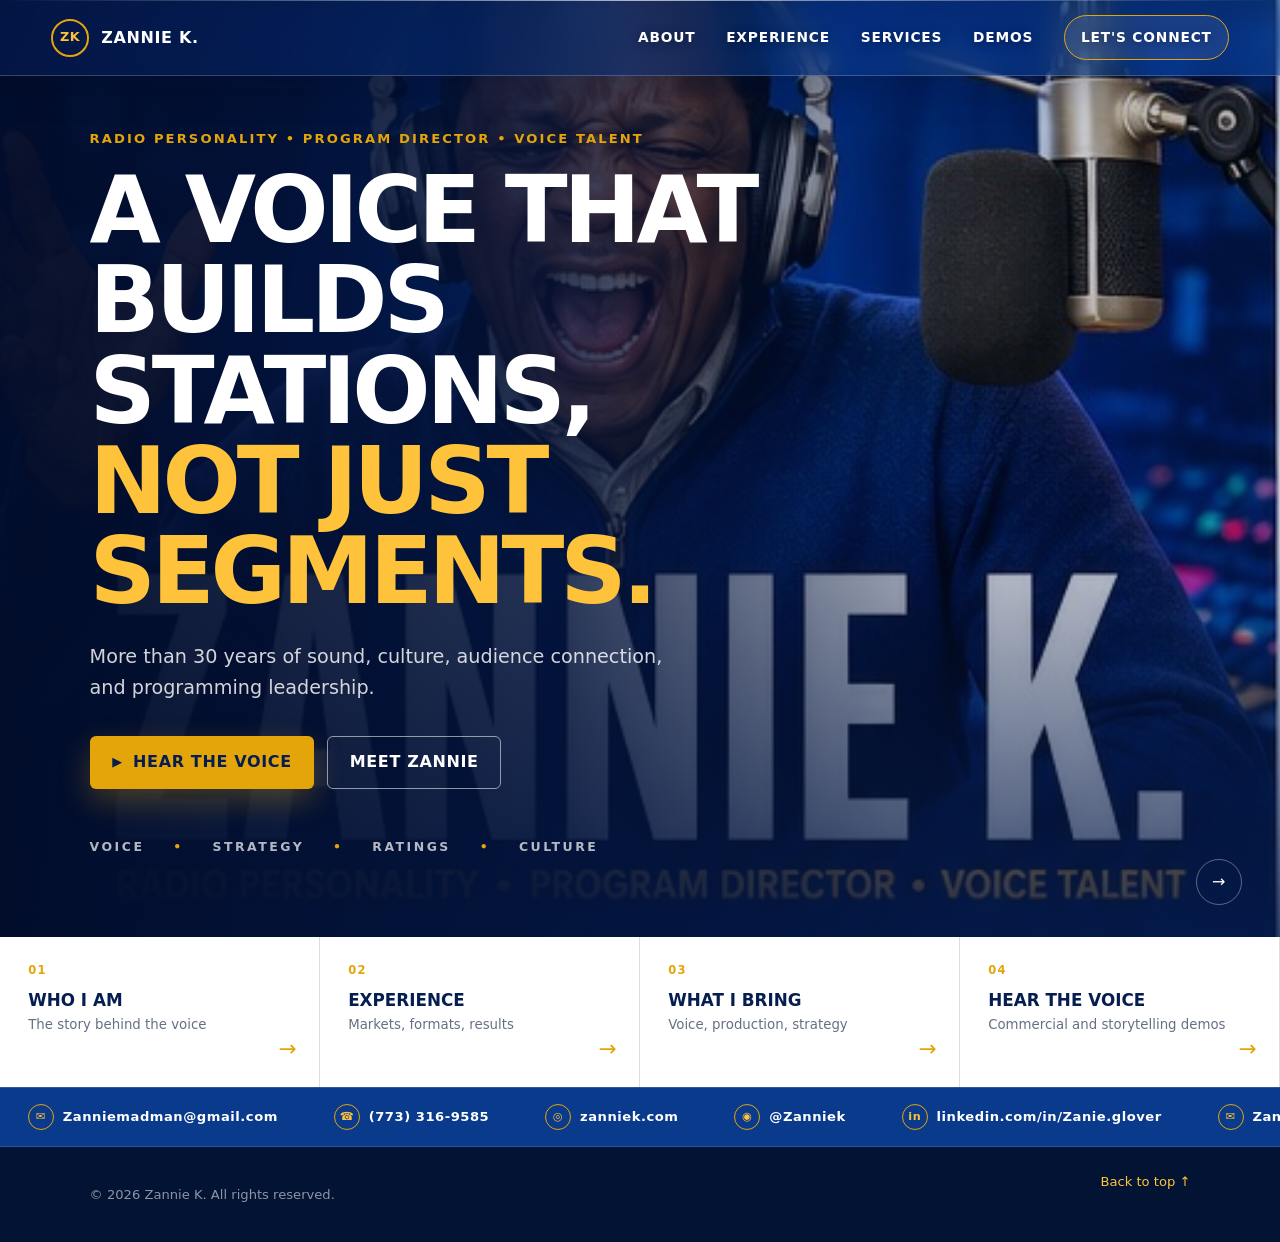
==== index.html @ f50148a6 "Publish complete Zannie K website" ====
<!doctype html>
<html lang="en">
<head>
  <meta charset="UTF-8">
  <meta name="viewport" content="width=device-width, initial-scale=1.0">
  <meta name="description" content="Zannie K. — veteran radio personality, program director, and voice talent available for voice tracking, voiceover, and programming consulting.">
  <title>Zannie K. | Radio Personality & Voice Talent</title>
  <link rel="stylesheet" href="styles.css">
  <script src="script.js" defer></script>
</head>
<body data-page="home">
  <a class="skip-link" href="#main">Skip to content</a>

  <header class="site-header">
    <a class="brand" href="#top" aria-label="Zannie K. home">
      <span class="brand-mark">ZK</span>
      <span>Zannie K.</span>
    </a>
    <button class="menu-button" type="button" aria-expanded="false" aria-controls="site-nav">
      <span></span><span></span><span></span>
      <span class="sr-only">Open menu</span>
    </button>
    <nav id="site-nav" class="site-nav" aria-label="Main navigation">
      <a class="page-link" href="about.html">About</a>
      <a class="page-link" href="experience.html">Experience</a>
      <a class="page-link" href="services.html">Services</a>
      <a class="page-link" href="demos.html">Demos</a>
      <a class="nav-cta page-link" href="contact.html">Let's connect</a>
    </nav>
  </header>

  <main id="main">
    <section id="top" class="hero">
      <div class="hero-photo" role="img" aria-label="Zannie K. broadcasting in a radio studio"></div>
      <div class="hero-overlay"></div>
      <div class="hero-content">
        <p class="eyebrow">Radio personality • Program director • Voice talent</p>
        <h1>A voice that builds stations,<br><em>not just segments.</em></h1>
        <p class="hero-copy">More than 30 years of sound, culture, audience connection, and programming leadership.</p>
        <div class="hero-actions">
          <a class="button button-gold page-link" href="demos.html">
            <span class="play-icon" aria-hidden="true">▶</span> Hear the voice
          </a>
          <a class="button button-ghost page-link" href="about.html">Meet Zannie</a>
        </div>
        <ul class="hero-tags" aria-label="Areas of expertise">
          <li>Voice</li><li>Strategy</li><li>Ratings</li><li>Culture</li>
        </ul>
      </div>
      <a class="scroll-cue page-link" href="about.html" aria-label="Continue to Who I Am page">→</a>
    </section>

    <nav class="cover-chapters" aria-label="Explore Zannie K.'s media kit">
      <a class="page-link" href="about.html"><span>01</span><strong>Who I Am</strong><small>The story behind the voice</small></a>
      <a class="page-link" href="experience.html"><span>02</span><strong>Experience</strong><small>Markets, formats, results</small></a>
      <a class="page-link" href="services.html"><span>03</span><strong>What I Bring</strong><small>Voice, production, strategy</small></a>
      <a class="page-link" href="demos.html"><span>04</span><strong>Hear the Voice</strong><small>Commercial and storytelling demos</small></a>
    </nav>

    <section id="about" class="section about-section">
      <div class="section-heading">
        <p class="eyebrow">Who I am</p>
        <h2>Real connection.<br>Consistent delivery.</h2>
      </div>
      <div class="about-copy">
        <p class="lead">Zannie K. is a veteran radio personality and programming leader with over 30 years of experience shaping sound, culture, and audience connection across major and mid-sized markets.</p>
        <p>He has led and contributed to stations across the country, including Detroit, Chicago, Minneapolis, and Atlanta, working across Urban AC, Hip-Hop, R&amp;B, CHR, and Hot AC.</p>
        <p>Zannie balances entertainment and strategy—delivering on-air content that resonates while driving measurable performance behind the scenes.</p>
        <blockquote>
          <span class="quote-mark">“</span>
          Zannie understands how to connect with an audience and deliver content that feels real, current, and consistent.
        </blockquote>
      </div>
      <figure class="about-photo">
        <img src="assets/images/headshot.jpg" alt="Zannie K. smiling">
      </figure>
    </section>

    <section id="experience" class="section experience-section">
      <div class="experience-photo" role="img" aria-label="Zannie K. working at a radio station"></div>
      <div class="experience-content">
        <p class="eyebrow">Experience that delivers</p>
        <h2>Broadcast-tested.<br>Built for today.</h2>
        <div class="stat-grid">
          <article><strong>30+</strong><span>Years on air</span></article>
          <article><strong>4+</strong><span>Major markets</span></article>
          <article><strong>6</strong><span>Radio formats</span></article>
          <article><strong>360°</strong><span>Brand perspective</span></article>
        </div>
        <div class="experience-detail">
          <h3>Program Director</h3>
          <p>105.1 The Bounce &amp; 105.9 Kiss FM — Detroit, MI</p>
          <h3>On-Air Personality</h3>
          <p>Multiple major and mid-sized markets nationwide</p>
          <h3>Markets</h3>
          <p>Detroit • Chicago • Minneapolis • Atlanta • Nationwide</p>
        </div>
      </div>
    </section>

    <section id="services" class="section services-section">
      <div class="center-heading">
        <p class="eyebrow">What I bring to your station</p>
        <h2>Flexible talent. Focused results.</h2>
        <p>Reliable, efficient, and built for today's radio environment.</p>
      </div>
      <div class="service-grid">
        <article class="service-card">
          <span class="service-number">01</span>
          <div class="service-icon" aria-hidden="true">🎙</div>
          <h3>Voice Tracking</h3>
          <ul>
            <li>Market-aware delivery that sounds local</li>
            <li>Clean transitions, music flow, and energy control</li>
            <li>Consistent tone aligned with your brand</li>
          </ul>
        </article>
        <article class="service-card featured-card">
          <span class="service-number">02</span>
          <div class="service-icon" aria-hidden="true">≋</div>
          <h3>Voiceover &amp; Production</h3>
          <ul>
            <li>Commercial reads: smooth, authoritative, relatable</li>
            <li>Imaging and promos</li>
            <li>Branded audio content</li>
          </ul>
        </article>
        <article class="service-card">
          <span class="service-number">03</span>
          <div class="service-icon" aria-hidden="true">↗</div>
          <h3>Programming &amp; Strategy</h3>
          <ul>
            <li>Format alignment and talent coaching</li>
            <li>Audience engagement strategies</li>
            <li>Digital and on-air integration</li>
          </ul>
        </article>
      </div>
    </section>

    <section id="demos" class="section demos-section">
      <div class="demo-intro">
        <p class="eyebrow">Hear the voice</p>
        <h2>Versatile. Engaging. Authentic.</h2>
        <p>Hear the range. Feel the connection.</p>
      </div>
      <div class="demo-list">
        <article class="demo-player" data-src="assets/audio/15-second-demo.mp3">
          <button class="track-button" type="button" aria-label="Play 15 second voice demo" disabled>▶</button>
          <div class="track-info">
            <div><strong>15 second demo</strong><span>Quick • Catchy • Impactful</span></div>
            <div class="waveform" aria-hidden="true"></div>
            <span class="track-status">Loading demo…</span>
          </div>
        </article>
        <article class="demo-player" data-src="assets/audio/20-second-demo.mp3">
          <button class="track-button" type="button" aria-label="Play 20 second voice demo" disabled>▶</button>
          <div class="track-info">
            <div><strong>20 second demo</strong><span>Engaging • Relatable • Natural</span></div>
            <div class="waveform" aria-hidden="true"></div>
            <span class="track-status">Loading demo…</span>
          </div>
        </article>
        <article class="demo-player" data-src="assets/audio/full-voice-demo.mp3">
          <button class="track-button" type="button" aria-label="Play full voice demo" disabled>▶</button>
          <div class="track-info">
            <div><strong>Full voice demo</strong><span>Complete 1:58 Voice Showcase</span></div>
            <div class="waveform" aria-hidden="true"></div>
            <span class="track-status">Loading demo…</span>
          </div>
        </article>
      </div>
    </section>

    <section class="section modern-section">
      <div class="modern-copy">
        <p class="eyebrow">Built for today's media landscape</p>
        <h2>Beyond the dial.</h2>
        <p class="lead">Traditional radio expertise meets the modern tools that help stations expand their reach.</p>
        <ul class="check-list">
          <li>Social media content alignment</li>
          <li>Digital audience engagement</li>
          <li>AI-assisted production workflows</li>
          <li>Brand consistency across platforms</li>
        </ul>
        <p class="result-line">The result: a station that doesn't just broadcast—it connects everywhere.</p>
      </div>
      <div class="modern-photo" role="img" aria-label="Professional broadcast microphone in a radio studio"></div>
    </section>

    <section id="contact" class="section contact-section">
      <div>
        <p class="eyebrow">Let's connect</p>
        <h2>Let's build something that sounds as good as it performs.</h2>
      </div>
      <div class="contact-panel">
        <div class="contact-links">
          <a href="mailto:Zanniemadman@gmail.com"><span>Email</span>Zanniemadman@gmail.com</a>
          <a href="tel:+17733169585"><span>Phone</span>(773) 316-9585</a>
          <a href="https://www.zanniek.com" target="_blank" rel="noopener"><span>Website</span>zanniek.com</a>
        </div>
        <div class="availability">
          <span class="availability-dot"></span>
          Available for voice tracking, voiceover, and programming consulting
        </div>
      </div>
    </section>
  </main>

  <div class="contact-ticker" aria-label="Zannie K. contact information">
    <div class="ticker-track">
      <div class="ticker-group">
        <a href="mailto:Zanniemadman@gmail.com"><span>✉</span> Zanniemadman@gmail.com</a>
        <a href="tel:+17733169585"><span>☎</span> (773) 316-9585</a>
        <a href="https://www.zanniek.com" target="_blank" rel="noopener"><span>◎</span> zanniek.com</a>
        <a href="https://www.instagram.com/Zanniek" target="_blank" rel="noopener"><span>◉</span> @Zanniek</a>
        <a href="https://www.linkedin.com/in/Zanie.glover" target="_blank" rel="noopener"><span>in</span> linkedin.com/in/Zanie.glover</a>
      </div>
      <div class="ticker-group" aria-hidden="true">
        <a tabindex="-1" href="mailto:Zanniemadman@gmail.com"><span>✉</span> Zanniemadman@gmail.com</a>
        <a tabindex="-1" href="tel:+17733169585"><span>☎</span> (773) 316-9585</a>
        <a tabindex="-1" href="https://www.zanniek.com"><span>◎</span> zanniek.com</a>
        <a tabindex="-1" href="https://www.instagram.com/Zanniek"><span>◉</span> @Zanniek</a>
        <a tabindex="-1" href="https://www.linkedin.com/in/Zanie.glover"><span>in</span> linkedin.com/in/Zanie.glover</a>
      </div>
    </div>
  </div>

  <footer class="site-footer">
    <p>© <span id="year"></span> Zannie K. All rights reserved.</p>
    <a href="#top">Back to top ↑</a>
  </footer>
</body>
</html>
---- styles.css ----
:root {
  --navy: #061d4f;
  --blue: #0a3a8c;
  --royal: #0e4fab;
  --gold: #e4a50b;
  --gold-light: #ffc33b;
  --ink: #10182a;
  --paper: #f7f6f1;
  --white: #fff;
  --muted: #667085;
  --line: rgba(16, 24, 42, .14);
  --shadow: 0 24px 60px rgba(5, 24, 66, .16);
}

* { box-sizing: border-box; }
html { scroll-behavior: smooth; }
body {
  margin: 0;
  background: var(--paper);
  color: var(--ink);
  font-family: Inter, ui-sans-serif, system-ui, -apple-system, BlinkMacSystemFont, "Segoe UI", sans-serif;
  line-height: 1.6;
}
.reveal {
  opacity: 0;
  transform: translateY(28px);
  transition: opacity .7s ease, transform .7s cubic-bezier(.2,.7,.2,1);
  transition-delay: var(--reveal-delay, 0ms);
}
.reveal.from-left { transform: translateX(-32px); }
.reveal.from-right { transform: translateX(32px); }
.reveal.is-visible { opacity: 1; transform: none; }
body.menu-open { overflow: hidden; }
a { color: inherit; }
img { display: block; max-width: 100%; }
button, a { -webkit-tap-highlight-color: transparent; }
.sr-only { position: absolute; width: 1px; height: 1px; padding: 0; margin: -1px; overflow: hidden; clip: rect(0,0,0,0); white-space: nowrap; border: 0; }
.skip-link { position: fixed; top: -50px; left: 1rem; z-index: 100; padding: .7rem 1rem; background: var(--gold); color: var(--navy); font-weight: 800; }
.skip-link:focus { top: 1rem; }

.site-header {
  position: fixed;
  inset: 0 0 auto;
  z-index: 50;
  display: flex;
  align-items: center;
  justify-content: space-between;
  height: 76px;
  padding: 0 clamp(1.25rem, 4vw, 4rem);
  color: var(--white);
  background: linear-gradient(180deg, rgba(2,13,43,.86), transparent);
  transition: background .25s, box-shadow .25s;
}
.site-header.scrolled { background: rgba(6,29,79,.96); box-shadow: 0 8px 30px rgba(0,0,0,.16); backdrop-filter: blur(12px); }
.brand { display: flex; align-items: center; gap: .75rem; text-decoration: none; font-weight: 900; letter-spacing: .04em; text-transform: uppercase; }
.brand-mark { display: grid; place-items: center; width: 38px; height: 38px; border: 2px solid var(--gold); border-radius: 50%; color: var(--gold-light); font-size: .8rem; }
.site-nav { display: flex; align-items: center; gap: clamp(1rem, 2.4vw, 2.25rem); }
.site-nav a { text-decoration: none; font-size: .86rem; font-weight: 750; letter-spacing: .06em; text-transform: uppercase; }
.site-nav a:not(.nav-cta):hover { color: var(--gold-light); }
.nav-cta { padding: .65rem 1rem; border: 1px solid var(--gold); border-radius: 999px; color: var(--gold-light); }
.menu-button { display: none; width: 44px; height: 44px; padding: 10px; border: 0; background: transparent; }
.menu-button span:not(.sr-only) { display: block; height: 2px; margin: 5px 0; background: white; }

.hero { position: relative; min-height: 100svh; display: grid; align-items: center; overflow: hidden; color: white; background: var(--navy); }
.hero-photo { position: absolute; inset: 0; background: url("assets/images/hero-studio.jpg") 66% 28% / cover no-repeat; transform: scale(1.02); }
.hero-overlay { position: absolute; inset: 0; background: linear-gradient(90deg, rgba(2,13,43,.97) 0%, rgba(2,18,57,.85) 42%, rgba(2,18,57,.22) 77%), linear-gradient(0deg, rgba(6,29,79,.78), transparent 45%); }
.hero-content { position: relative; z-index: 2; width: min(760px, 88vw); margin-left: clamp(1.4rem, 7vw, 8rem); padding: 8rem 0 5rem; }
.hero-content > * { animation: hero-in .72s both cubic-bezier(.2,.7,.2,1); }
.hero-content > :nth-child(2) { animation-delay: .1s; }
.hero-content > :nth-child(3) { animation-delay: .2s; }
.hero-content > :nth-child(4) { animation-delay: .3s; }
.hero-content > :nth-child(5) { animation-delay: .4s; }
@keyframes hero-in { from { opacity: 0; transform: translateY(24px); } to { opacity: 1; transform: none; } }
.eyebrow { margin: 0 0 1rem; color: var(--gold); font-size: .82rem; font-weight: 900; letter-spacing: .16em; text-transform: uppercase; }
.hero h1, h2 { margin: 0; line-height: .98; letter-spacing: -.045em; }
.hero h1 { max-width: 850px; font-size: clamp(3.4rem, 7.2vw, 7.5rem); text-transform: uppercase; }
.hero h1 em { color: var(--gold-light); font-style: normal; }
.hero-copy { max-width: 600px; margin: 1.6rem 0 2rem; color: rgba(255,255,255,.82); font-size: clamp(1rem, 1.5vw, 1.25rem); }
.hero-actions { display: flex; flex-wrap: wrap; gap: .8rem; }
.button { display: inline-flex; align-items: center; justify-content: center; gap: .65rem; min-height: 52px; padding: .8rem 1.35rem; border: 1px solid transparent; border-radius: 6px; text-decoration: none; font-weight: 850; letter-spacing: .04em; text-transform: uppercase; }
.button-gold { background: var(--gold); color: var(--navy); box-shadow: 0 12px 30px rgba(228,165,11,.28); }
.button-gold:hover { background: var(--gold-light); transform: translateY(-2px); }
.button-ghost { border-color: rgba(255,255,255,.55); color: white; }
.button-ghost:hover { border-color: white; background: rgba(255,255,255,.08); }
.play-icon { font-size: .8em; }
.hero-tags { display: flex; flex-wrap: wrap; gap: .75rem 1.8rem; margin: 3rem 0 0; padding: 0; list-style: none; color: rgba(255,255,255,.7); font-size: .78rem; font-weight: 800; letter-spacing: .2em; text-transform: uppercase; }
.hero-tags li:not(:last-child)::after { content: "•"; margin-left: 1.8rem; color: var(--gold); }
.scroll-cue { position: absolute; z-index: 3; right: 3vw; bottom: 2rem; display: grid; place-items: center; width: 46px; height: 46px; border: 1px solid rgba(255,255,255,.35); border-radius: 50%; text-decoration: none; animation: bob 1.8s ease-in-out infinite; }
@keyframes bob { 50% { transform: translateY(7px); } }

.section { padding: clamp(5rem, 9vw, 9rem) clamp(1.25rem, 7vw, 8rem); }
.section h2 { font-size: clamp(2.6rem, 5vw, 5.3rem); text-transform: uppercase; }
.lead { font-size: clamp(1.15rem, 1.7vw, 1.42rem); line-height: 1.55; }
.about-section { display: grid; grid-template-columns: .85fr 1.15fr .65fr; gap: clamp(2rem, 5vw, 6rem); align-items: start; background: white; }
.section-heading { position: sticky; top: 110px; }
.section-heading h2 { color: var(--navy); }
.about-copy > p:first-child { margin-top: 0; }
.about-copy blockquote { position: relative; margin: 2.5rem 0 0; padding: 2rem 1.6rem 1.5rem 2rem; border-left: 4px solid var(--gold); background: #f1f4f9; color: var(--navy); font-size: 1.12rem; font-weight: 750; }
.quote-mark { position: absolute; top: -1.2rem; left: 1rem; color: var(--gold); font: 5rem/1 Georgia, serif; }
.about-photo { margin: 0; overflow: hidden; border-radius: 999px 999px 12px 12px; box-shadow: var(--shadow); }
.about-photo img { width: 100%; min-height: 420px; object-fit: cover; }

.experience-section { display: grid; grid-template-columns: minmax(300px, .85fr) 1.15fr; min-height: 760px; padding: 0; background: var(--navy); color: white; }
.experience-photo { min-height: 650px; background: linear-gradient(0deg, rgba(6,29,79,.38), transparent), url("assets/images/studio-desk.jpg") center 35% / cover no-repeat; }
.experience-content { padding: clamp(4rem, 8vw, 8rem) clamp(1.5rem, 7vw, 7rem); }
.stat-grid { display: grid; grid-template-columns: repeat(2, 1fr); gap: 1px; margin: 3rem 0; background: rgba(255,255,255,.14); border: 1px solid rgba(255,255,255,.14); }
.stat-grid article { display: flex; flex-direction: column; padding: 1.5rem; background: var(--navy); }
.stat-grid strong { color: var(--gold-light); font-size: clamp(2rem, 4vw, 3.5rem); line-height: 1; }
.stat-grid span { color: rgba(255,255,255,.68); font-size: .82rem; font-weight: 800; letter-spacing: .08em; text-transform: uppercase; }
.experience-detail { display: grid; grid-template-columns: auto 1fr; gap: .25rem 1.2rem; padding-top: .5rem; }
.experience-detail h3, .experience-detail p { margin: 0; padding: .55rem 0; border-bottom: 1px solid rgba(255,255,255,.12); }
.experience-detail h3 { color: var(--gold-light); font-size: .9rem; text-transform: uppercase; }
.experience-detail p { color: rgba(255,255,255,.76); }

.services-section { background: var(--paper); }
.center-heading { max-width: 820px; margin: 0 auto 4rem; text-align: center; }
.center-heading p:last-child { color: var(--muted); }
.service-grid { display: grid; grid-template-columns: repeat(3, 1fr); gap: 1.2rem; max-width: 1400px; margin: auto; }
.service-card { position: relative; min-height: 430px; padding: 2.4rem; overflow: hidden; border: 1px solid var(--line); border-radius: 10px; background: white; box-shadow: 0 10px 30px rgba(6,29,79,.06); }
.service-card::after { content: ""; position: absolute; left: 0; right: 0; bottom: 0; height: 5px; background: var(--gold); transform: scaleX(0); transform-origin: left; transition: transform .3s; }
.service-card:hover { transform: translateY(-6px); box-shadow: var(--shadow); }
.service-card:hover::after { transform: scaleX(1); }
.featured-card { background: var(--navy); color: white; transform: translateY(-1.5rem); }
.featured-card:hover { transform: translateY(calc(-1.5rem - 6px)); }
.service-number { position: absolute; top: 1.8rem; right: 2rem; color: rgba(14,79,171,.14); font-size: 4rem; font-weight: 950; line-height: 1; }
.featured-card .service-number { color: rgba(255,255,255,.09); }
.service-icon { display: grid; place-items: center; width: 62px; height: 62px; margin-bottom: 2rem; border-radius: 50%; background: var(--gold); color: var(--navy); font-size: 1.8rem; font-weight: 900; }
.service-card h3 { margin: 0; color: var(--blue); font-size: 1.3rem; text-transform: uppercase; }
.featured-card h3 { color: var(--gold-light); }
.service-card ul { padding-left: 1.1rem; color: var(--muted); }
.featured-card ul { color: rgba(255,255,255,.72); }
.service-card li { margin: .75rem 0; }

.demos-section { display: grid; grid-template-columns: .7fr 1.3fr; gap: clamp(3rem, 8vw, 8rem); background: white; }
.demo-intro { align-self: center; }
.demo-intro h2 { color: var(--navy); }
.demo-intro > p:last-child { color: var(--muted); font-size: 1.15rem; }
.demo-list { display: grid; gap: 1rem; }
.demo-player { display: flex; align-items: center; gap: 1.4rem; min-height: 128px; padding: 1.35rem; border: 1px solid var(--line); border-radius: 10px; transition: border .2s, transform .2s, box-shadow .2s; }
.demo-player.ready:hover { transform: translateX(-5px); border-color: var(--gold); box-shadow: 0 12px 34px rgba(6,29,79,.1); }
.track-button { flex: 0 0 auto; display: grid; place-items: center; width: 60px; height: 60px; padding-left: 5px; border: 0; border-radius: 50%; background: var(--blue); color: white; cursor: pointer; font-size: 1rem; }
.track-button:disabled { background: #ccd2dd; cursor: not-allowed; }
.track-button:not(:disabled):hover { background: var(--gold); color: var(--navy); }
.demo-player.playing .waveform { animation: pulse-wave .8s ease-in-out infinite alternate; opacity: .9; }
@keyframes pulse-wave { to { transform: scaleY(.62); } }
.track-info { flex: 1; display: grid; grid-template-columns: minmax(145px, .8fr) 1.2fr auto; gap: 1.2rem; align-items: center; }
.track-info strong, .track-info span { display: block; }
.track-info strong { color: var(--navy); text-transform: uppercase; }
.track-info div > span { color: var(--muted); font-size: .83rem; }
.track-status { color: #8b6410; font-size: .75rem; font-weight: 800; text-transform: uppercase; }
.waveform { height: 46px; opacity: .45; background: repeating-linear-gradient(90deg, var(--blue) 0 3px, transparent 3px 8px); clip-path: polygon(0 45%,3% 30%,6% 55%,9% 15%,12% 70%,15% 38%,18% 58%,21% 20%,24% 80%,27% 36%,30% 66%,33% 10%,36% 70%,39% 25%,42% 62%,45% 38%,48% 78%,51% 20%,54% 63%,57% 30%,60% 70%,63% 15%,66% 58%,69% 35%,72% 75%,75% 22%,78% 62%,81% 30%,84% 70%,87% 40%,90% 62%,93% 32%,96% 55%,100% 45%,100% 55%,96% 45%,93% 68%,90% 38%,87% 60%,84% 30%,81% 70%,78% 38%,75% 78%,72% 25%,69% 65%,66% 42%,63% 85%,60% 30%,57% 70%,54% 37%,51% 80%,48% 22%,45% 62%,42% 38%,39% 75%,36% 30%,33% 90%,30% 34%,27% 64%,24% 20%,21% 80%,18% 42%,15% 62%,12% 30%,9% 85%,6% 45%,3% 70%,0 55%); }

.modern-section { position: relative; display: grid; grid-template-columns: 1.05fr .95fr; min-height: 700px; padding: 0; background: #082969; color: white; }
.modern-copy { z-index: 2; padding: clamp(4rem, 8vw, 8rem) clamp(1.5rem, 7vw, 7rem); }
.modern-photo { min-height: 600px; background: linear-gradient(90deg, #082969 0, transparent 40%), url("assets/images/microphone-studio.jpg") center / cover no-repeat; }
.check-list { display: grid; gap: 1rem; padding: 0; margin: 2rem 0; list-style: none; }
.check-list li { position: relative; padding-left: 2.2rem; color: rgba(255,255,255,.8); }
.check-list li::before { content: "✓"; position: absolute; left: 0; top: -.1rem; display: grid; place-items: center; width: 24px; height: 24px; border-radius: 50%; background: var(--gold); color: var(--navy); font-weight: 950; }
.result-line { margin-top: 2.4rem; padding-top: 1.5rem; border-top: 1px solid rgba(255,255,255,.2); color: var(--gold-light); font-weight: 900; text-transform: uppercase; }

.contact-section { display: grid; grid-template-columns: 1.1fr .9fr; gap: clamp(3rem, 8vw, 8rem); align-items: center; background: var(--gold); color: var(--navy); }
.contact-section .eyebrow { color: var(--navy); opacity: .7; }
.contact-panel { padding: 2rem; border: 1px solid rgba(6,29,79,.28); border-radius: 10px; background: rgba(255,255,255,.26); }
.contact-links { display: grid; gap: .7rem; margin-bottom: 1.5rem; }
.contact-links a { display: flex; justify-content: space-between; gap: 1rem; padding-bottom: .65rem; border-bottom: 1px solid rgba(6,29,79,.18); color: var(--navy); font-weight: 850; text-decoration: none; }
.contact-links a:hover { color: white; }
.contact-links span { opacity: .64; font-size: .75rem; letter-spacing: .1em; text-transform: uppercase; }
.availability { display: flex; align-items: flex-start; gap: .75rem; padding-top: 1rem; border-top: 1px solid rgba(6,29,79,.18); font-size: .88rem; font-weight: 750; text-transform: uppercase; }
.availability-dot { flex: 0 0 auto; width: 11px; height: 11px; margin-top: .35rem; border-radius: 50%; background: #1e9a57; box-shadow: 0 0 0 5px rgba(30,154,87,.16); }
.contact-ticker { overflow: hidden; border-top: 1px solid rgba(255,255,255,.14); border-bottom: 1px solid rgba(255,255,255,.14); background: var(--blue); color: white; }
.ticker-track { display: flex; width: max-content; animation: ticker-spin 42s linear infinite; }
.contact-ticker:hover .ticker-track, .contact-ticker:focus-within .ticker-track { animation-play-state: paused; }
.ticker-group { display: flex; align-items: center; gap: 3.5rem; flex-shrink: 0; padding: 1rem 1.75rem; }
.ticker-group a { display: inline-flex; align-items: center; gap: .55rem; color: white; font-size: .82rem; font-weight: 750; letter-spacing: .04em; text-decoration: none; white-space: nowrap; }
.ticker-group a:hover { color: var(--gold-light); }
.ticker-group a > span { display: grid; place-items: center; width: 26px; height: 26px; border: 1px solid var(--gold); border-radius: 50%; color: var(--gold-light); font-size: .7rem; font-weight: 900; }
@keyframes ticker-spin { to { transform: translateX(-50%); } }
.site-footer { display: flex; justify-content: space-between; gap: 1rem; padding: 1.5rem clamp(1.25rem, 7vw, 8rem); background: #031333; color: rgba(255,255,255,.55); font-size: .82rem; }
.site-footer a { color: var(--gold-light); text-decoration: none; }

@media (max-width: 980px) {
  .about-section { grid-template-columns: 1fr 1fr; }
  .section-heading { position: static; grid-column: 1 / -1; }
  .about-photo { align-self: stretch; }
  .about-photo img { height: 100%; }
  .service-grid { grid-template-columns: 1fr; }
  .featured-card, .featured-card:hover { transform: none; }
  .service-card { min-height: auto; }
  .demos-section { grid-template-columns: 1fr; }
  .track-info { grid-template-columns: minmax(150px, .8fr) 1.2fr; }
  .track-status { grid-column: 1 / -1; }
}

@media (max-width: 760px) {
  .site-header { height: 68px; }
  .menu-button { display: block; cursor: pointer; }
  .site-nav { position: fixed; inset: 68px 0 0; display: flex; flex-direction: column; align-items: flex-start; padding: 3rem 1.5rem; background: var(--navy); transform: translateX(100%); transition: transform .3s; }
  .site-nav.open { transform: none; }
  .site-nav a { font-size: 1.2rem; }
  .hero-photo { background-position: 58% center; }
  .hero-overlay { background: linear-gradient(90deg, rgba(2,13,43,.95), rgba(2,18,57,.47)), linear-gradient(0deg, rgba(6,29,79,.9), transparent 60%); }
  .hero-content { margin-left: 1.25rem; padding-top: 7rem; }
  .hero h1 { font-size: clamp(2.8rem, 14vw, 4.4rem); }
  .hero-tags { gap: .55rem 1rem; }
  .hero-tags li:not(:last-child)::after { margin-left: 1rem; }
  .scroll-cue { display: none; }
  .about-section { grid-template-columns: 1fr; }
  .about-photo { max-height: 500px; border-radius: 10px; }
  .experience-section { grid-template-columns: 1fr; }
  .experience-photo { min-height: 460px; }
  .experience-content { padding: 4rem 1.25rem; }
  .experience-detail { grid-template-columns: 1fr; }
  .experience-detail h3 { border-bottom: 0; padding-bottom: 0; }
  .experience-detail p { padding-top: 0; }
  .service-card { padding: 2rem 1.4rem; }
  .demo-player { align-items: flex-start; padding: 1rem; }
  .track-button { width: 52px; height: 52px; }
  .track-info { grid-template-columns: 1fr; gap: .75rem; }
  .track-status { grid-column: auto; }
  .waveform { height: 35px; }
  .modern-section { grid-template-columns: 1fr; }
  .modern-photo { grid-row: 1; min-height: 420px; background-image: linear-gradient(0deg, #082969 0, transparent 45%), url("assets/images/microphone-studio.jpg"); }
  .modern-copy { padding: 1rem 1.25rem 5rem; }
  .contact-section { grid-template-columns: 1fr; }
  .contact-links a { align-items: flex-start; flex-direction: column; gap: .1rem; }
  .ticker-group { gap: 2rem; }
  .site-footer { flex-direction: column; }
}

@media (prefers-reduced-motion: reduce) {
  html { scroll-behavior: auto; }
  *, *::before, *::after { animation-duration: .01ms !important; animation-iteration-count: 1 !important; transition-duration: .01ms !important; }
}

/* Multi-page media kit */
body { transition: opacity .22s ease, transform .22s ease; }
body.page-leaving { opacity: 0; transform: translateY(8px); }
.site-nav a.active:not(.nav-cta) { color: var(--gold-light); }
.site-nav a.active:not(.nav-cta)::after { content: ""; display: block; height: 2px; margin-top: 4px; background: var(--gold); }
body[data-page="home"] #main > section:not(.hero) { display: none; }
body[data-page="home"] .hero { min-height: calc(100svh - 112px); }
.cover-chapters { display: grid; grid-template-columns: repeat(4, 1fr); background: white; }
.cover-chapters a { position: relative; display: flex; flex-direction: column; min-height: 150px; padding: 1.5rem clamp(1rem, 2.2vw, 2rem); border-right: 1px solid var(--line); color: var(--navy); text-decoration: none; transition: color .25s, background .25s, transform .25s; }
.cover-chapters a::after { content: "→"; position: absolute; right: 1.4rem; bottom: 1.25rem; color: var(--gold); font-size: 1.35rem; transition: transform .25s; }
.cover-chapters a:hover { z-index: 1; background: var(--blue); color: white; transform: translateY(-7px); }
.cover-chapters a:hover::after { transform: translateX(5px); }
.cover-chapters span { color: var(--gold); font-size: .72rem; font-weight: 900; letter-spacing: .12em; }
.cover-chapters strong { margin-top: .5rem; font-size: 1.05rem; text-transform: uppercase; }
.cover-chapters small { color: var(--muted); }
.cover-chapters a:hover small { color: rgba(255,255,255,.68); }

.inner-page { padding-top: 76px; overflow: hidden; animation: page-arrive .55s both cubic-bezier(.2,.7,.2,1); }
@keyframes page-arrive { from { opacity: 0; transform: translateY(18px); } }
.page-title-block { position: relative; display: grid; grid-template-columns: auto 1fr auto; gap: clamp(1.5rem, 4vw, 5rem); align-items: end; min-height: 430px; padding: clamp(4rem, 8vw, 7rem) clamp(1.25rem, 7vw, 8rem); background: white; color: var(--navy); }
.page-title-block::after { content: ""; position: absolute; right: 0; bottom: 0; width: 34%; height: 8px; background: var(--gold); }
.page-title-block h1 { margin: 0; font-size: clamp(3.2rem, 7vw, 7.7rem); line-height: .9; letter-spacing: -.055em; text-transform: uppercase; }
.page-number { align-self: start; color: rgba(14,79,171,.11); font-size: clamp(5rem, 12vw, 13rem); font-weight: 950; line-height: .75; }
.page-lead { align-self: end; margin: 0 0 .6rem; color: var(--muted); font-size: clamp(1rem, 1.5vw, 1.25rem); }
.page-lead strong { color: var(--gold); text-transform: uppercase; }
.dark-title { background: var(--navy); color: white; }
.dark-title .page-number { color: rgba(255,255,255,.07); }
.dark-title .page-lead { color: rgba(255,255,255,.6); }
.page-section { padding: clamp(4rem, 8vw, 8rem) clamp(1.25rem, 7vw, 8rem); }
.next-page { display: flex; align-items: center; justify-content: space-between; gap: 2rem; padding: clamp(2rem, 5vw, 4rem) clamp(1.25rem, 7vw, 8rem); background: var(--gold); color: var(--navy); text-decoration: none; transition: background .25s, color .25s; }
.next-page span { font-size: .75rem; font-weight: 900; letter-spacing: .14em; text-transform: uppercase; }
.next-page strong { font-size: clamp(1.25rem, 3vw, 2.6rem); text-transform: uppercase; }
.next-page:hover { background: var(--blue); color: white; }

.story-layout { display: grid; grid-template-columns: .75fr 1.25fr; gap: clamp(3rem, 9vw, 10rem); align-items: center; background: var(--paper); }
.story-portrait { position: relative; margin: 0; }
.story-portrait::before { content: ""; position: absolute; inset: -18px 18px 18px -18px; z-index: -1; background: var(--blue); }
.story-portrait img { width: 100%; max-height: 680px; object-fit: cover; object-position: center 18%; box-shadow: var(--shadow); }
.story-portrait figcaption { padding: 1rem; background: var(--navy); color: var(--gold-light); font-size: .75rem; font-weight: 900; letter-spacing: .12em; text-align: center; text-transform: uppercase; }
.story-copy { max-width: 760px; }
.story-copy > p { margin: 0 0 1.4rem; }
.story-copy blockquote { position: relative; margin: 3rem 0 0; padding: 2rem 2rem 2rem 3rem; border-left: 5px solid var(--gold); background: white; color: var(--navy); font-size: clamp(1.15rem, 2vw, 1.55rem); font-weight: 760; box-shadow: 0 16px 45px rgba(6,29,79,.08); }
.story-copy blockquote span { position: absolute; top: -.6rem; left: .5rem; color: var(--gold); font: 4rem/1 Georgia, serif; }
.principles { background: var(--navy); color: white; }
.principle-grid { display: grid; grid-template-columns: repeat(3, 1fr); gap: 1px; background: rgba(255,255,255,.15); }
.principle-grid article { padding: clamp(2rem, 4vw, 4rem); background: var(--navy); }
.principle-grid span { color: var(--gold); font-size: .78rem; font-weight: 900; }
.principle-grid h2 { margin: 1rem 0; color: white; font-size: clamp(2rem, 4vw, 4rem); text-transform: uppercase; }
.principle-grid p { color: rgba(255,255,255,.65); }

.experience-feature { display: grid; grid-template-columns: .8fr 1.2fr; gap: 0; padding-top: 0; padding-bottom: 0; background: var(--paper); }
.experience-image { min-height: 770px; background: url("assets/images/studio-desk.jpg") center 30% / cover no-repeat; }
.experience-body { align-self: center; padding: clamp(2rem, 6vw, 6rem); }
.page-stats { margin-top: 0; }
.page-stats article { background: var(--paper); }
.page-stats span { color: var(--muted); }
.career-list { display: grid; grid-template-columns: repeat(2, 1fr); gap: 1.2rem; }
.career-list article { padding-top: 1.5rem; border-top: 3px solid var(--gold); }
.career-list span { color: var(--blue); font-size: .75rem; font-weight: 900; letter-spacing: .1em; text-transform: uppercase; }
.career-list h2 { margin: .6rem 0; color: var(--navy); font-size: clamp(1.25rem, 2vw, 2rem); line-height: 1.12; text-transform: uppercase; }
.career-list p { color: var(--muted); }
.market-band { padding: 2.5rem clamp(1.25rem, 7vw, 8rem); background: var(--blue); color: white; text-align: center; }
.market-band p { margin: 0 0 .7rem; color: var(--gold-light); font-size: .75rem; font-weight: 900; letter-spacing: .14em; text-transform: uppercase; }
.market-band div { display: flex; flex-wrap: wrap; justify-content: center; gap: .6rem 1.2rem; font-size: clamp(1rem, 2.2vw, 1.65rem); font-weight: 850; text-transform: uppercase; }
.market-band i { color: var(--gold); font-style: normal; }
.formats { text-align: center; background: white; }
.formats h2 { color: var(--navy); font-size: clamp(1.6rem, 4vw, 4rem); line-height: 1.3; }
.formats h2 span { color: var(--gold); }

.service-page-grid { display: grid; grid-template-columns: repeat(3, 1fr); gap: 1.2rem; background: var(--paper); }
.service-page-grid .service-card h2 { font-size: 1.35rem; line-height: 1.1; letter-spacing: -.02em; }
.media-landscape { display: grid; grid-template-columns: 1fr 1fr; min-height: 700px; background: var(--navy); color: white; }
.media-copy { align-self: center; padding: clamp(4rem, 8vw, 8rem); }
.media-copy h2 { margin: 0; font-size: clamp(4rem, 8vw, 8rem); line-height: .85; text-transform: uppercase; }
.media-copy > p:not(.eyebrow) { max-width: 560px; color: rgba(255,255,255,.72); font-size: 1.15rem; }
.media-image { background: linear-gradient(90deg, var(--navy), transparent 38%), url("assets/images/microphone-studio.jpg") center / cover no-repeat; }

.demo-page { background: #f2f5fa; }
.demo-title { background: var(--blue); color: white; }
.demo-title .page-number { color: rgba(255,255,255,.08); }
.demo-title .page-lead { color: rgba(255,255,255,.62); }
.demo-page-list { display: grid; max-width: 1180px; margin: auto; gap: 1.2rem; }
.audio-section-heading { margin-bottom: .8rem; }
.audio-section-heading h2 { margin: .15rem 0 .45rem; color: var(--navy); font-size: clamp(2.5rem, 7vw, 6rem); line-height: .9; text-transform: uppercase; letter-spacing: -.07em; }
.audio-section-heading p:last-child { max-width: 620px; margin: 0; color: var(--muted); font-size: 1.1rem; }
.demo-page-list .demo-player { min-height: 155px; background: white; box-shadow: 0 14px 40px rgba(6,29,79,.07); }
.demo-page-list .track-button { width: 72px; height: 72px; }
.aircheck-section { max-width: 1180px; margin: 0 auto; padding-top: 0; }
.aircheck-placeholder { position: relative; display: grid; grid-template-columns: auto 1fr; align-items: center; gap: 1.5rem; min-height: 180px; padding: clamp(1.5rem, 4vw, 3rem); overflow: hidden; color: white; background: linear-gradient(135deg, rgba(3,51,166,.96), rgba(6,29,79,.98)); box-shadow: var(--shadow); }
.aircheck-placeholder::after { content: ""; position: absolute; inset: auto -12% -70% 28%; height: 220px; border-radius: 999px; background: rgba(255,255,255,.08); filter: blur(2px); }
.aircheck-placeholder strong { display: block; position: relative; z-index: 1; margin-bottom: .4rem; font-size: clamp(1.6rem, 4vw, 3.2rem); line-height: .95; text-transform: uppercase; letter-spacing: -.05em; }
.aircheck-placeholder p { position: relative; z-index: 1; max-width: 620px; margin: 0; color: rgba(255,255,255,.72); font-size: 1.08rem; }
.aircheck-orbit { position: relative; z-index: 1; width: 86px; height: 86px; border: 1px solid rgba(255,255,255,.36); border-radius: 999px; animation: slow-spin 18s linear infinite; }
.aircheck-orbit span { position: absolute; width: 14px; height: 14px; border-radius: 999px; background: var(--gold); box-shadow: 0 0 24px rgba(241,184,45,.65); }
.aircheck-orbit span:nth-child(1) { top: -7px; left: 50%; transform: translateX(-50%); }
.aircheck-orbit span:nth-child(2) { right: 7px; bottom: 9px; }
.aircheck-orbit span:nth-child(3) { left: 7px; bottom: 9px; }
.aircheck-list { display: grid; gap: 1rem; }
.aircheck-player { min-height: 145px; color: white; border-color: rgba(255,255,255,.2); background: linear-gradient(135deg, rgba(3,51,166,.97), rgba(6,29,79,.99)); box-shadow: var(--shadow); }
.aircheck-player.ready:hover { border-color: var(--gold); box-shadow: 0 16px 42px rgba(6,29,79,.24); }
.aircheck-player .track-info span { color: rgba(255,255,255,.72); }
.aircheck-player .waveform { opacity: .5; }
@keyframes slow-spin { to { transform: rotate(360deg); } }
.resume-feature { display: flex; align-items: center; justify-content: space-between; gap: 2rem; max-width: 1180px; margin: 0 auto 5rem; padding: clamp(2rem, 5vw, 4.5rem); color: white; background: linear-gradient(135deg, var(--blue), var(--navy)); box-shadow: var(--shadow); }
.resume-feature h2 { margin: .2rem 0 .65rem; font-size: clamp(2rem, 5vw, 4.6rem); line-height: .95; text-transform: uppercase; }
.resume-feature p:last-child { max-width: 660px; margin: 0; color: rgba(255,255,255,.75); font-size: 1.05rem; }
.resume-feature .button { flex: 0 0 auto; }
.demo-cta { display: flex; align-items: center; justify-content: space-between; gap: 2rem; max-width: 1180px; margin: 0 auto 7rem; padding: clamp(2rem, 4vw, 4rem); background: var(--navy); color: white; box-shadow: var(--shadow); }
.demo-cta h2 { margin: 0; font-size: clamp(1.8rem, 4vw, 4rem); text-transform: uppercase; }

.contact-page { background: var(--navy); }
.contact-hero { display: grid; grid-template-columns: .7fr 1.3fr; min-height: calc(100svh - 76px); color: white; }
.contact-photo { background: linear-gradient(0deg, rgba(6,29,79,.6), transparent 45%), url("assets/images/footer-station.jpg") 40% center / cover no-repeat; }
.contact-main { align-self: center; padding: clamp(4rem, 8vw, 8rem); }
.contact-main h1 { max-width: 900px; margin: 0 0 3rem; font-size: clamp(3rem, 6vw, 6.5rem); line-height: .92; letter-spacing: -.05em; text-transform: uppercase; }
.big-contact-list { display: grid; grid-template-columns: repeat(2, 1fr); gap: 0 2rem; }
.big-contact-list a { display: flex; flex-direction: column; padding: 1rem 0; border-top: 1px solid rgba(255,255,255,.18); color: white; text-decoration: none; }
.big-contact-list a:hover strong { color: var(--gold-light); transform: translateX(5px); }
.big-contact-list span { color: var(--gold); font-size: .7rem; font-weight: 900; letter-spacing: .12em; text-transform: uppercase; }
.big-contact-list strong { overflow-wrap: anywhere; transition: color .2s, transform .2s; }
.available-now { display: flex; align-items: flex-start; gap: .8rem; margin-top: 2rem; color: rgba(255,255,255,.7); font-size: .82rem; font-weight: 800; text-transform: uppercase; }
.available-now i { flex: 0 0 auto; width: 11px; height: 11px; margin-top: .35rem; border-radius: 50%; background: #41d17c; box-shadow: 0 0 0 6px rgba(65,209,124,.14); }

@media (max-width: 980px) {
  .page-title-block { grid-template-columns: auto 1fr; }
  .page-lead { grid-column: 2; }
  .story-layout, .experience-feature { grid-template-columns: 1fr 1fr; gap: 2rem; }
  .service-page-grid { grid-template-columns: 1fr; }
  .media-landscape { grid-template-columns: 1fr; }
  .media-image { min-height: 520px; grid-row: 1; background-image: linear-gradient(0deg, var(--navy), transparent 40%), url("assets/images/microphone-studio.jpg"); }
  .contact-hero { grid-template-columns: .8fr 1.2fr; }
  .big-contact-list { grid-template-columns: 1fr; }
}

@media (max-width: 760px) {
  body[data-page="home"] .hero { min-height: 86svh; }
  .cover-chapters { grid-template-columns: 1fr 1fr; }
  .cover-chapters a { min-height: 135px; }
  .inner-page { padding-top: 68px; }
  .page-title-block { grid-template-columns: 1fr; min-height: 460px; align-content: center; }
  .page-number { position: absolute; top: 4rem; right: 1rem; }
  .page-lead { grid-column: auto; }
  .story-layout, .experience-feature { grid-template-columns: 1fr; }
  .story-portrait { max-width: 420px; }
  .principle-grid { grid-template-columns: 1fr; }
  .experience-image { min-height: 500px; }
  .career-list { grid-template-columns: 1fr; }
  .media-copy { padding: 4rem 1.25rem; }
  .demo-page-list .demo-player { min-height: 135px; }
  .demo-page-list .track-button { width: 54px; height: 54px; }
  .demo-cta { align-items: flex-start; flex-direction: column; margin: 0 1.25rem 4rem; }
  .resume-feature { align-items: flex-start; flex-direction: column; margin: 0 1.25rem 4rem; }
  .contact-hero { grid-template-columns: 1fr; }
  .contact-photo { min-height: 48svh; }
  .contact-main { padding: 4rem 1.25rem; }
  .next-page { align-items: flex-start; flex-direction: column; gap: .5rem; }
}

@media (prefers-reduced-motion: reduce) {
  body, .inner-page, .ticker-track, .hero-content > *, .reveal { animation: none !important; transition: none !important; }
  .reveal { opacity: 1; transform: none; }
}

/* Frosted-glass navigation */
.site-header,
.site-header.scrolled {
  background: linear-gradient(115deg, rgba(4, 24, 72, .78), rgba(14, 79, 171, .48));
  border-bottom: 1px solid rgba(255, 255, 255, .2);
  box-shadow: 0 12px 38px rgba(1, 11, 39, .2);
  -webkit-backdrop-filter: blur(18px) saturate(145%);
  backdrop-filter: blur(18px) saturate(145%);
}
.site-header::after {
  content: "";
  position: absolute;
  inset: 0 0 auto;
  height: 1px;
  pointer-events: none;
  background: linear-gradient(90deg, transparent, rgba(255,255,255,.65), transparent);
}
.site-nav a {
  color: white;
  text-shadow: 0 1px 10px rgba(0, 0, 0, .35);
  white-space: nowrap;
}
.site-nav a.active:not(.nav-cta) { color: var(--gold-light); }
.nav-cta { background: rgba(255, 255, 255, .08); }

@media (max-width: 1080px) {
  .site-header { padding-inline: 1.25rem; }
  .site-nav { gap: .9rem; }
  .site-nav a { font-size: .74rem; }
}

@media (max-width: 760px) {
  .site-header { height: 68px; }
  .menu-button { display: block; position: relative; z-index: 2; cursor: pointer; border: 1px solid rgba(255,255,255,.25); border-radius: 10px; background: rgba(255,255,255,.08); }
  .site-nav {
    position: fixed;
    inset: 68px 0 0;
    display: flex;
    flex-direction: column;
    align-items: flex-start;
    gap: .8rem;
    padding: 2rem 1.25rem;
    overflow-y: auto;
    background: linear-gradient(145deg, rgba(4,24,72,.96), rgba(14,79,171,.9));
    -webkit-backdrop-filter: blur(22px);
    backdrop-filter: blur(22px);
    transform: translateX(100%);
    transition: transform .3s cubic-bezier(.2,.7,.2,1);
  }
  .site-nav.open { transform: none; }
  .site-nav a { width: 100%; padding: .65rem 0; font-size: 1.05rem; border-bottom: 1px solid rgba(255,255,255,.1); }
  .site-nav .nav-cta { width: auto; margin-top: .5rem; padding: .75rem 1.1rem; border: 1px solid var(--gold); }
  .inner-page { padding-top: 68px; }
}
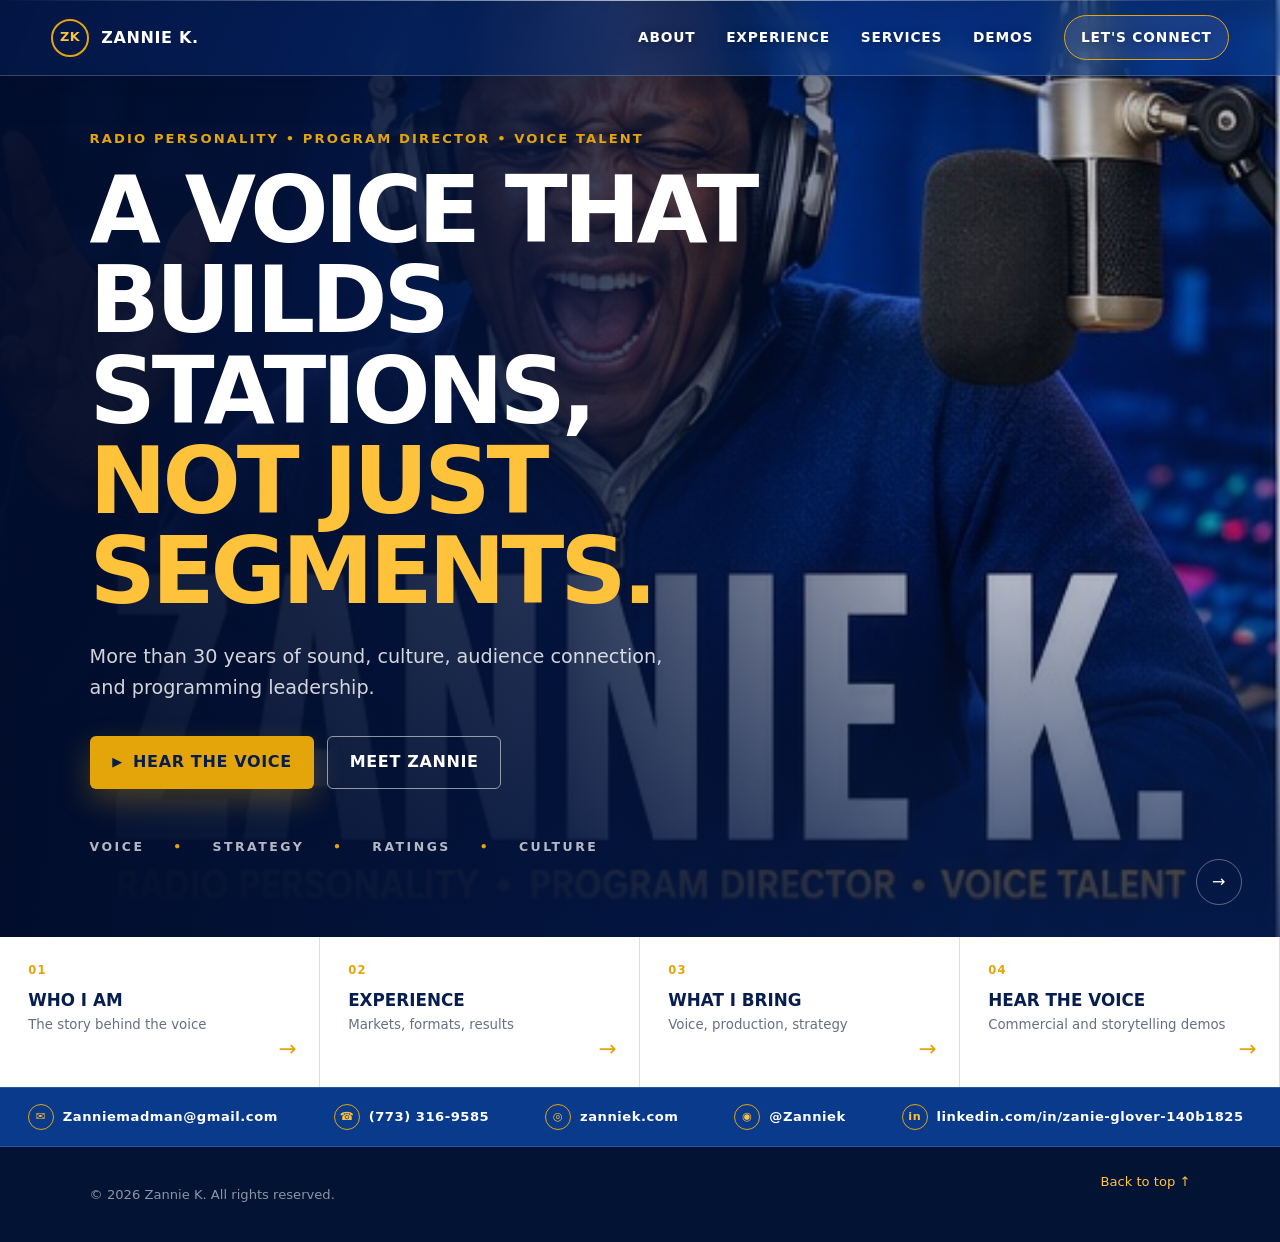
==== commit 8d6f5293: "Fix mobile menu and LinkedIn link" ====
--- a/index.html
+++ b/index.html
@@ -214,14 +214,14 @@
         <a href="tel:+17733169585"><span>☎</span> (773) 316-9585</a>
         <a href="https://www.zanniek.com" target="_blank" rel="noopener"><span>◎</span> zanniek.com</a>
         <a href="https://www.instagram.com/Zanniek" target="_blank" rel="noopener"><span>◉</span> @Zanniek</a>
-        <a href="https://www.linkedin.com/in/Zanie.glover" target="_blank" rel="noopener"><span>in</span> linkedin.com/in/Zanie.glover</a>
+        <a href="https://www.linkedin.com/in/zanie-glover-140b1825/" target="_blank" rel="noopener"><span>in</span> linkedin.com/in/zanie-glover-140b1825</a>
       </div>
       <div class="ticker-group" aria-hidden="true">
         <a tabindex="-1" href="mailto:Zanniemadman@gmail.com"><span>✉</span> Zanniemadman@gmail.com</a>
         <a tabindex="-1" href="tel:+17733169585"><span>☎</span> (773) 316-9585</a>
         <a tabindex="-1" href="https://www.zanniek.com"><span>◎</span> zanniek.com</a>
         <a tabindex="-1" href="https://www.instagram.com/Zanniek"><span>◉</span> @Zanniek</a>
-        <a tabindex="-1" href="https://www.linkedin.com/in/Zanie.glover"><span>in</span> linkedin.com/in/Zanie.glover</a>
+        <a tabindex="-1" href="https://www.linkedin.com/in/zanie-glover-140b1825/"><span>in</span> linkedin.com/in/zanie-glover-140b1825</a>
       </div>
     </div>
   </div>
--- a/styles.css
+++ b/styles.css
@@ -431,13 +431,22 @@
   .menu-button { display: block; position: relative; z-index: 2; cursor: pointer; border: 1px solid rgba(255,255,255,.25); border-radius: 10px; background: rgba(255,255,255,.08); }
   .site-nav {
     position: fixed;
-    inset: 68px 0 0;
+    top: 68px;
+    right: 0;
+    bottom: auto;
+    left: 0;
+    width: 100%;
+    height: calc(100dvh - 68px);
+    max-height: calc(100dvh - 68px);
     display: flex;
     flex-direction: column;
     align-items: flex-start;
     gap: .8rem;
-    padding: 2rem 1.25rem;
+    min-height: 0;
+    padding: 1.5rem 1.25rem calc(2.5rem + env(safe-area-inset-bottom));
     overflow-y: auto;
+    overscroll-behavior: contain;
+    -webkit-overflow-scrolling: touch;
     background: linear-gradient(145deg, rgba(4,24,72,.96), rgba(14,79,171,.9));
     -webkit-backdrop-filter: blur(22px);
     backdrop-filter: blur(22px);
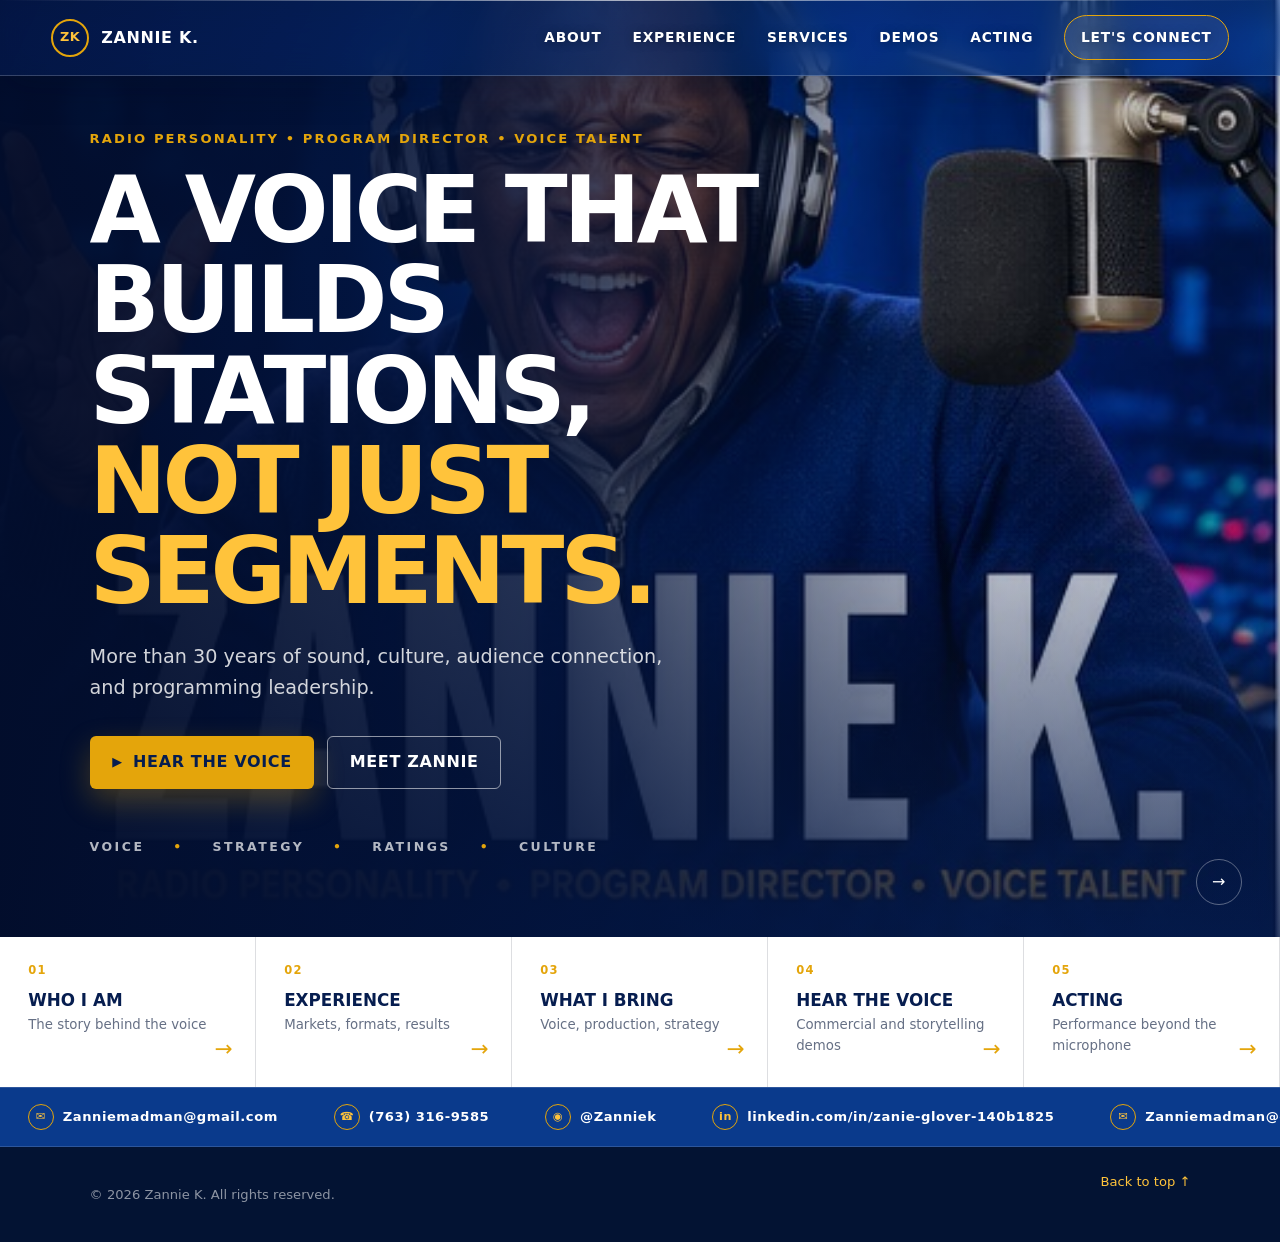
==== commit 3b3c0c63: "Add acting credits and Tubi links" ====
--- a/index.html
+++ b/index.html
@@ -3,7 +3,7 @@
 <head>
   <meta charset="UTF-8">
   <meta name="viewport" content="width=device-width, initial-scale=1.0">
-  <meta name="description" content="Zannie K. — veteran radio personality, program director, and voice talent available for voice tracking, voiceover, and programming consulting.">
+  <meta name="description" content="Zannie K. — veteran radio personality, program director, voice talent, and performer available for voice tracking, voiceover, acting, and programming consulting.">
   <title>Zannie K. | Radio Personality & Voice Talent</title>
   <link rel="stylesheet" href="styles.css">
   <script src="script.js" defer></script>
@@ -25,6 +25,7 @@
       <a class="page-link" href="experience.html">Experience</a>
       <a class="page-link" href="services.html">Services</a>
       <a class="page-link" href="demos.html">Demos</a>
+      <a class="page-link" href="acting.html">Acting</a>
       <a class="nav-cta page-link" href="contact.html">Let's connect</a>
     </nav>
   </header>
@@ -55,6 +56,7 @@
       <a class="page-link" href="experience.html"><span>02</span><strong>Experience</strong><small>Markets, formats, results</small></a>
       <a class="page-link" href="services.html"><span>03</span><strong>What I Bring</strong><small>Voice, production, strategy</small></a>
       <a class="page-link" href="demos.html"><span>04</span><strong>Hear the Voice</strong><small>Commercial and storytelling demos</small></a>
+      <a class="page-link" href="acting.html"><span>05</span><strong>Acting</strong><small>Performance beyond the microphone</small></a>
     </nav>
 
     <section id="about" class="section about-section">
@@ -196,12 +198,11 @@
       <div class="contact-panel">
         <div class="contact-links">
           <a href="mailto:Zanniemadman@gmail.com"><span>Email</span>Zanniemadman@gmail.com</a>
-          <a href="tel:+17733169585"><span>Phone</span>(773) 316-9585</a>
-          <a href="https://www.zanniek.com" target="_blank" rel="noopener"><span>Website</span>zanniek.com</a>
+          <a href="tel:+17633169585"><span>Phone</span>(763) 316-9585</a>
         </div>
         <div class="availability">
           <span class="availability-dot"></span>
-          Available for voice tracking, voiceover, and programming consulting
+          Available for voice tracking, voiceover, acting, and programming consulting
         </div>
       </div>
     </section>
@@ -211,15 +212,13 @@
     <div class="ticker-track">
       <div class="ticker-group">
         <a href="mailto:Zanniemadman@gmail.com"><span>✉</span> Zanniemadman@gmail.com</a>
-        <a href="tel:+17733169585"><span>☎</span> (773) 316-9585</a>
-        <a href="https://www.zanniek.com" target="_blank" rel="noopener"><span>◎</span> zanniek.com</a>
+        <a href="tel:+17633169585"><span>☎</span> (763) 316-9585</a>
         <a href="https://www.instagram.com/Zanniek" target="_blank" rel="noopener"><span>◉</span> @Zanniek</a>
         <a href="https://www.linkedin.com/in/zanie-glover-140b1825/" target="_blank" rel="noopener"><span>in</span> linkedin.com/in/zanie-glover-140b1825</a>
       </div>
       <div class="ticker-group" aria-hidden="true">
         <a tabindex="-1" href="mailto:Zanniemadman@gmail.com"><span>✉</span> Zanniemadman@gmail.com</a>
-        <a tabindex="-1" href="tel:+17733169585"><span>☎</span> (773) 316-9585</a>
-        <a tabindex="-1" href="https://www.zanniek.com"><span>◎</span> zanniek.com</a>
+        <a tabindex="-1" href="tel:+17633169585"><span>☎</span> (763) 316-9585</a>
         <a tabindex="-1" href="https://www.instagram.com/Zanniek"><span>◉</span> @Zanniek</a>
         <a tabindex="-1" href="https://www.linkedin.com/in/zanie-glover-140b1825/"><span>in</span> linkedin.com/in/zanie-glover-140b1825</a>
       </div>
--- a/styles.css
+++ b/styles.css
@@ -239,7 +239,7 @@
 .site-nav a.active:not(.nav-cta)::after { content: ""; display: block; height: 2px; margin-top: 4px; background: var(--gold); }
 body[data-page="home"] #main > section:not(.hero) { display: none; }
 body[data-page="home"] .hero { min-height: calc(100svh - 112px); }
-.cover-chapters { display: grid; grid-template-columns: repeat(4, 1fr); background: white; }
+.cover-chapters { display: grid; grid-template-columns: repeat(5, 1fr); background: white; }
 .cover-chapters a { position: relative; display: flex; flex-direction: column; min-height: 150px; padding: 1.5rem clamp(1rem, 2.2vw, 2rem); border-right: 1px solid var(--line); color: var(--navy); text-decoration: none; transition: color .25s, background .25s, transform .25s; }
 .cover-chapters a::after { content: "→"; position: absolute; right: 1.4rem; bottom: 1.25rem; color: var(--gold); font-size: 1.35rem; transition: transform .25s; }
 .cover-chapters a:hover { z-index: 1; background: var(--blue); color: white; transform: translateY(-7px); }
@@ -335,6 +335,49 @@
 .aircheck-player .track-info span { color: rgba(255,255,255,.72); }
 .aircheck-player .waveform { opacity: .5; }
 @keyframes slow-spin { to { transform: rotate(360deg); } }
+.acting-page { background: var(--paper); }
+.acting-title { background: var(--navy); color: white; }
+.acting-title .page-number { color: rgba(255,255,255,.08); }
+.acting-title .page-lead { color: rgba(255,255,255,.64); }
+.acting-showcase { display: grid; grid-template-columns: .75fr 1.25fr; gap: clamp(3rem, 8vw, 8rem); align-items: center; background: white; }
+.acting-photo { position: relative; margin: 0; }
+.acting-photo::before { content: ""; position: absolute; inset: 18px -18px -18px 18px; z-index: 0; background: var(--gold); }
+.acting-photo img { position: relative; z-index: 1; width: 100%; min-height: 560px; object-fit: cover; object-position: center 28%; box-shadow: var(--shadow); }
+.acting-photo figcaption { position: relative; z-index: 1; padding: 1rem; background: var(--blue); color: white; font-size: .75rem; font-weight: 900; letter-spacing: .12em; text-align: center; text-transform: uppercase; }
+.acting-copy h2 { max-width: 840px; margin: 0 0 1.4rem; color: var(--navy); font-size: clamp(2.4rem, 5vw, 5rem); line-height: .95; letter-spacing: -.05em; text-transform: uppercase; }
+.acting-copy p:not(.eyebrow) { max-width: 760px; color: var(--muted); }
+.screen-credit { display: grid; grid-template-columns: minmax(420px, 1.15fr) minmax(320px, .85fr); gap: clamp(2rem, 5vw, 5rem); align-items: center; background: var(--paper); }
+.screen-credit + .screen-credit { padding-top: 0; }
+.credit-gallery { display: grid; grid-template-columns: .82fr 1fr; gap: 1.15rem; align-items: end; }
+.credit-gallery img { --float-base-y: 0px; --float-base-scale: 1.04; width: 100%; object-fit: cover; box-shadow: var(--shadow); transform: translateY(var(--float-base-y)) scale(var(--float-base-scale)); transform-origin: center; animation: credit-float 6.8s ease-in-out infinite; will-change: transform; }
+.credit-gallery img:nth-child(2) { animation-delay: .75s; animation-duration: 7.4s; }
+.credit-poster { aspect-ratio: 2 / 3; object-position: center; }
+.credit-poster-wide { aspect-ratio: 16 / 9; align-self: center; }
+.wide-credit-gallery { grid-template-columns: 1fr .88fr; }
+.credit-still { --float-base-y: 2rem; --float-base-scale: 1.06; aspect-ratio: 1 / 1; object-position: center; border: 8px solid white; }
+.credit-still-wide { aspect-ratio: 16 / 9; align-self: center; }
+.credit-details { padding: clamp(2rem, 4vw, 4rem); background: white; border-left: 6px solid var(--gold); box-shadow: 0 16px 45px rgba(6,29,79,.08); }
+.credit-details h2 { margin: 0 0 1rem; color: var(--navy); font-size: clamp(3rem, 7vw, 7rem); line-height: .86; letter-spacing: -.06em; text-transform: uppercase; }
+.credit-details h2 span { display: block; margin-top: .35rem; color: var(--blue); font-size: .34em; line-height: 1; letter-spacing: .04em; }
+.credit-role { margin: 0 0 1.2rem; color: var(--blue); font-size: clamp(1.1rem, 2vw, 1.55rem); font-weight: 900; text-transform: uppercase; }
+.credit-role strong { color: var(--gold); }
+.credit-status { display: inline-flex; margin: 0 0 1rem; padding: .35rem .65rem; border-radius: 999px; background: var(--navy); color: var(--gold-light); font-size: .72rem; font-weight: 900; letter-spacing: .12em; text-transform: uppercase; }
+.credit-details > p:not(.eyebrow):not(.credit-role):not(.credit-status) { max-width: 620px; color: var(--muted); font-size: 1.08rem; }
+.credit-watch { margin-top: 1rem; }
+.credit-poster-square { aspect-ratio: 1 / 1; align-self: center; }
+.credit-still-portrait { aspect-ratio: 3 / 4; object-position: center 18%; }
+.king-credit-gallery { grid-template-columns: .9fr .72fr; }
+@keyframes credit-float {
+  0%, 100% { transform: translateY(var(--float-base-y)) scale(var(--float-base-scale)); }
+  50% { transform: translateY(calc(var(--float-base-y) - 10px)) scale(var(--float-base-scale)); }
+}
+.acting-range { display: grid; grid-template-columns: repeat(3, 1fr); gap: 1px; background: var(--navy); color: white; }
+.acting-range article { padding: clamp(2rem, 4vw, 4rem); background: var(--navy); border-top: 5px solid var(--gold); }
+.acting-range span { color: var(--gold); font-size: .78rem; font-weight: 900; letter-spacing: .12em; }
+.acting-range h2 { margin: 1rem 0; color: white; font-size: clamp(1.5rem, 3vw, 2.8rem); line-height: 1; text-transform: uppercase; }
+.acting-range p { color: rgba(255,255,255,.68); }
+.acting-cta { display: flex; align-items: center; justify-content: space-between; gap: 2rem; max-width: 1180px; margin: 0 auto 7rem; padding: clamp(2rem, 4vw, 4rem); background: var(--blue); color: white; box-shadow: var(--shadow); }
+.acting-cta h2 { margin: 0; max-width: 820px; font-size: clamp(1.8rem, 4vw, 4rem); line-height: .96; text-transform: uppercase; }
 .resume-feature { display: flex; align-items: center; justify-content: space-between; gap: 2rem; max-width: 1180px; margin: 0 auto 5rem; padding: clamp(2rem, 5vw, 4.5rem); color: white; background: linear-gradient(135deg, var(--blue), var(--navy)); box-shadow: var(--shadow); }
 .resume-feature h2 { margin: .2rem 0 .65rem; font-size: clamp(2rem, 5vw, 4.6rem); line-height: .95; text-transform: uppercase; }
 .resume-feature p:last-child { max-width: 660px; margin: 0; color: rgba(255,255,255,.75); font-size: 1.05rem; }
@@ -358,12 +401,15 @@
 @media (max-width: 980px) {
   .page-title-block { grid-template-columns: auto 1fr; }
   .page-lead { grid-column: 2; }
+  .cover-chapters { grid-template-columns: repeat(3, 1fr); }
   .story-layout, .experience-feature { grid-template-columns: 1fr 1fr; gap: 2rem; }
+  .acting-showcase, .screen-credit { grid-template-columns: 1.08fr .92fr; gap: 2rem; }
   .service-page-grid { grid-template-columns: 1fr; }
   .media-landscape { grid-template-columns: 1fr; }
   .media-image { min-height: 520px; grid-row: 1; background-image: linear-gradient(0deg, var(--navy), transparent 40%), url("assets/images/microphone-studio.jpg"); }
   .contact-hero { grid-template-columns: .8fr 1.2fr; }
   .big-contact-list { grid-template-columns: 1fr; }
+  .acting-range { grid-template-columns: 1fr; }
 }
 
 @media (max-width: 760px) {
@@ -374,15 +420,20 @@
   .page-title-block { grid-template-columns: 1fr; min-height: 460px; align-content: center; }
   .page-number { position: absolute; top: 4rem; right: 1rem; }
   .page-lead { grid-column: auto; }
-  .story-layout, .experience-feature { grid-template-columns: 1fr; }
+  .story-layout, .experience-feature, .acting-showcase, .screen-credit { grid-template-columns: 1fr; }
   .story-portrait { max-width: 420px; }
+  .acting-photo { max-width: 460px; }
+  .acting-photo img { min-height: 430px; }
+  .credit-gallery { grid-template-columns: 1fr; }
+  .credit-still { --float-base-y: 0px; }
+  .credit-details { padding: 2rem 1.25rem; }
   .principle-grid { grid-template-columns: 1fr; }
   .experience-image { min-height: 500px; }
   .career-list { grid-template-columns: 1fr; }
   .media-copy { padding: 4rem 1.25rem; }
   .demo-page-list .demo-player { min-height: 135px; }
   .demo-page-list .track-button { width: 54px; height: 54px; }
-  .demo-cta { align-items: flex-start; flex-direction: column; margin: 0 1.25rem 4rem; }
+  .demo-cta, .acting-cta { align-items: flex-start; flex-direction: column; margin: 0 1.25rem 4rem; }
   .resume-feature { align-items: flex-start; flex-direction: column; margin: 0 1.25rem 4rem; }
   .contact-hero { grid-template-columns: 1fr; }
   .contact-photo { min-height: 48svh; }
@@ -393,6 +444,7 @@
 @media (prefers-reduced-motion: reduce) {
   body, .inner-page, .ticker-track, .hero-content > *, .reveal { animation: none !important; transition: none !important; }
   .reveal { opacity: 1; transform: none; }
+  .credit-gallery img { animation: none !important; }
 }
 
 /* Frosted-glass navigation */
